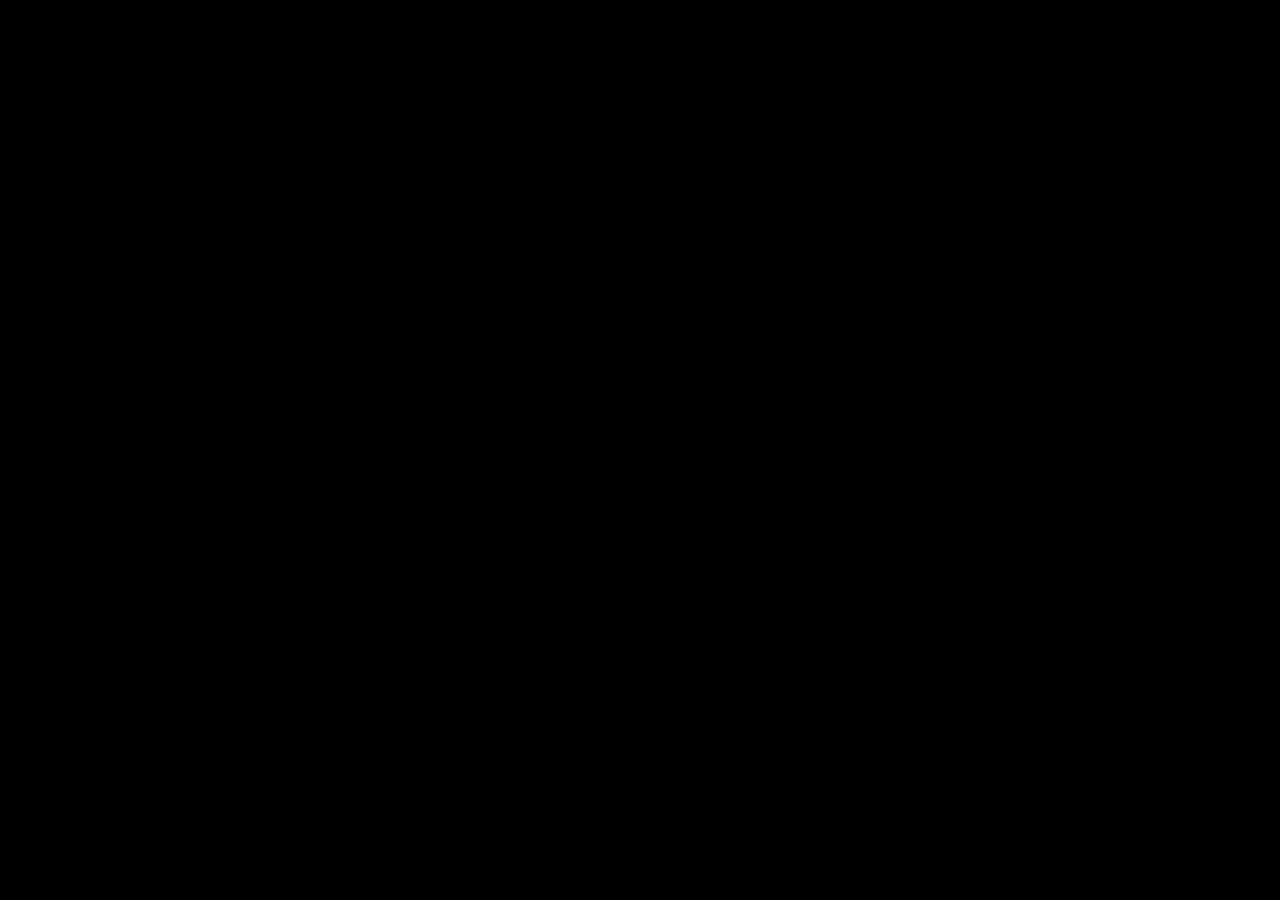
==== pp/index.html @ ae89a3e9 "[수정] 5회차 컨펌" ====
<!DOCTYPE html>
<html lang="en">
<head>
    <meta charset="UTF-8">
    <title>Title</title>
    <link rel="stylesheet" href="css/plugin/reset.css">
    <link rel="stylesheet" href="css/plugin/common.css">
    <link rel="stylesheet" href="css/style.css">

    <script src="js/plugin/jquery-1.8.1.min.js"></script>
    <script src="js/plugin/easing.js"></script>

</head>
<body>

<div class="posNum"></div>

<button class="startPoint"></button>

<section id="container">

    <section id="section01"></section>

    <section id="section02"></section>

    <section id="section03"></section>

    <section id="section04"></section>

    <section id="section05"></section>

</section>


<script src="js/plugin/gsap.js"></script>
<script src="js/plugin/scrollTrigger.js"></script>
<script src="js/scrollbar.js"></script>
<script src='https://unpkg.com/smooth-scrollbar@latest/dist/plugins/overscroll.js'></script>
<script src="js/setting.js"></script>
<script src="js/main.js"></script>


</body>
</html>
---- pp/css/plugin/common.css ----
#container {
    width: 100vw;
    height: 100vh;
    position: relative;
    z-index: 10;
    /*overflow: hidden;*/
    background: black;
}


.scroll-content > section{
    width: 100vw;
    height: 100vh;
    position: relative;
    overflow: hidden;
}


.scroll-content > section:nth-child(even){
    background: red;
}



.startPoint{
    width: 50px;
    height: 50px;
    position: fixed;
    right: 100px;
    bottom: 100px;
    z-index: 899998989;
    background: black;
    border: none;
    outline: none;
    cursor: pointer;

}


.posNum {
    position: fixed;
    left: 50%;
    top: 50%;
    width: 300px;
    height: 50px;
    margin: -25px 0 0 -150px;
    background: rgba(0,0,0,0.6);
    color: #fff;
    font-size: 20px;
    font-weight: bold;
    text-align: center;
    line-height: 50px;
    z-index: 9999;
}
---- pp/css/style.css ----
#section01{
    background: orange;
}


#section02{
    background: dodgerblue;
}

#section03{
    background: gray;
}

#section04{
    background: hotpink;
}


#section05{
    background: aqua;
}
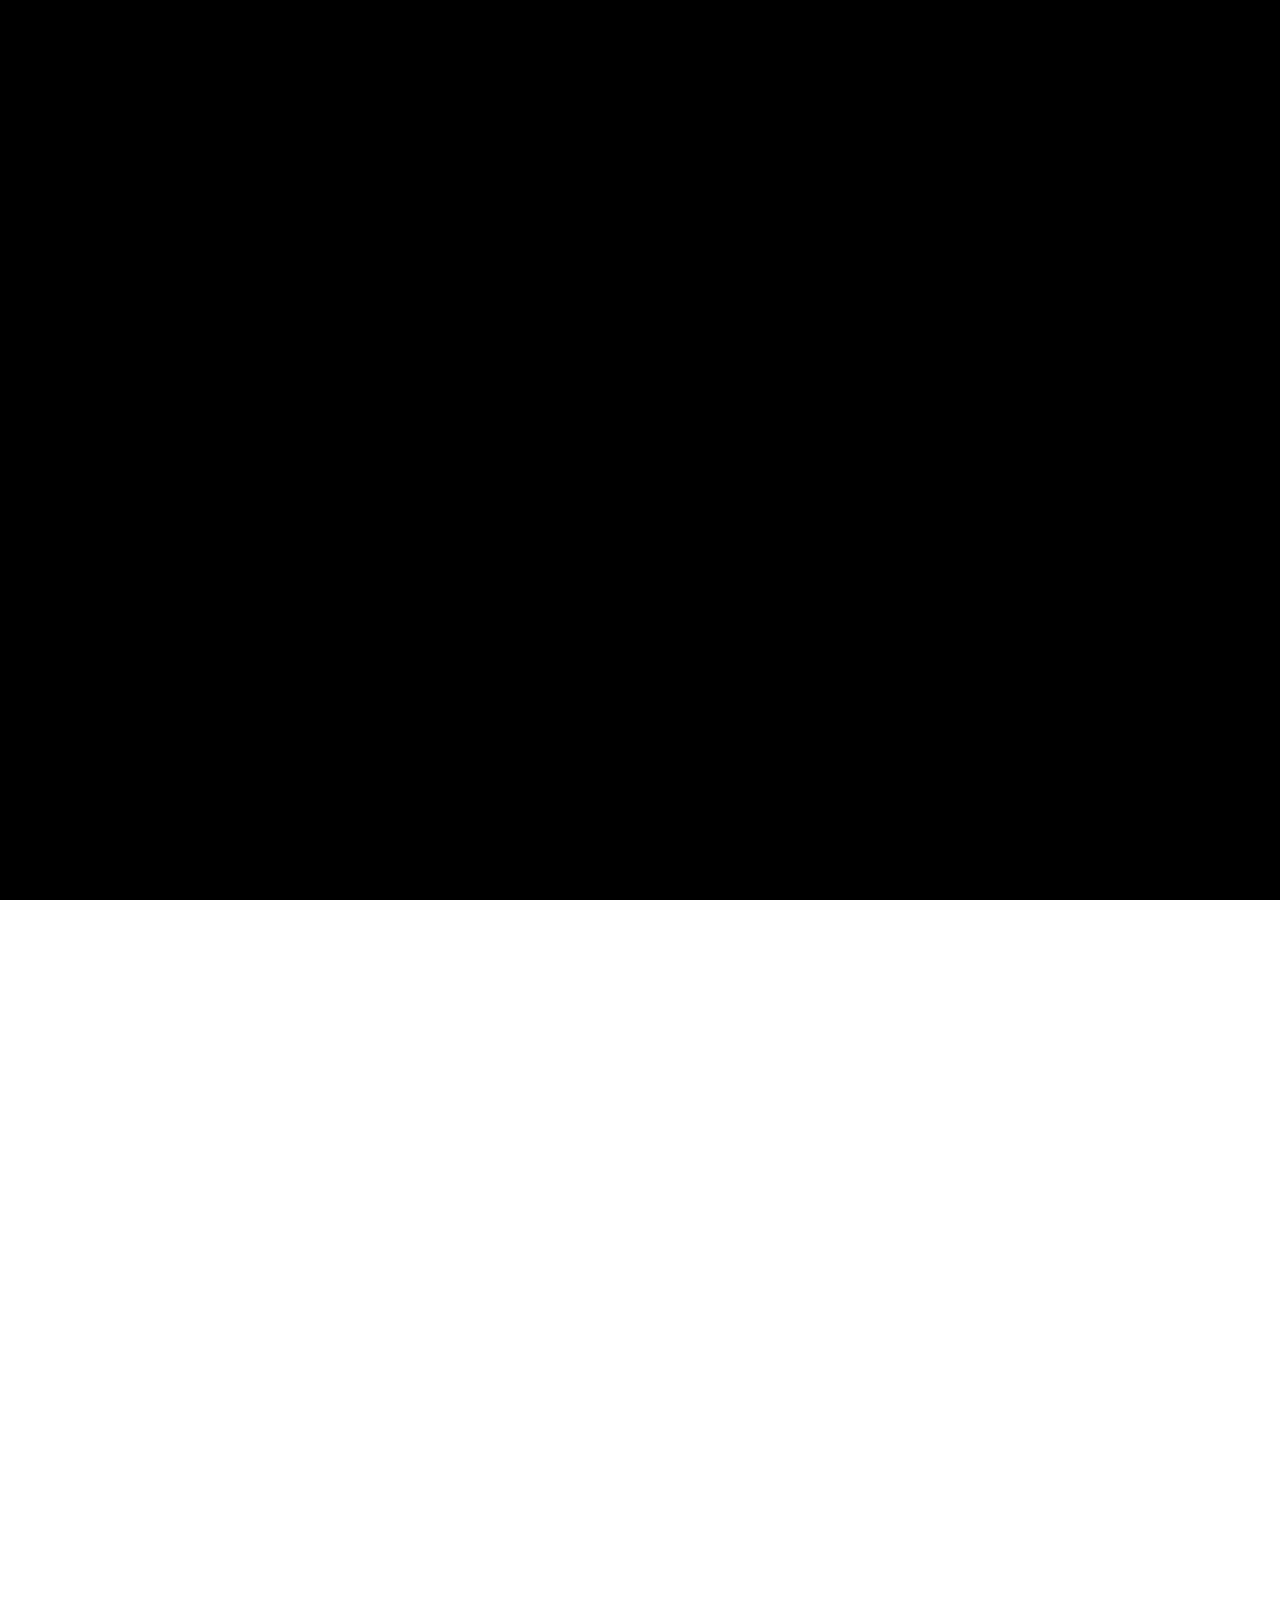
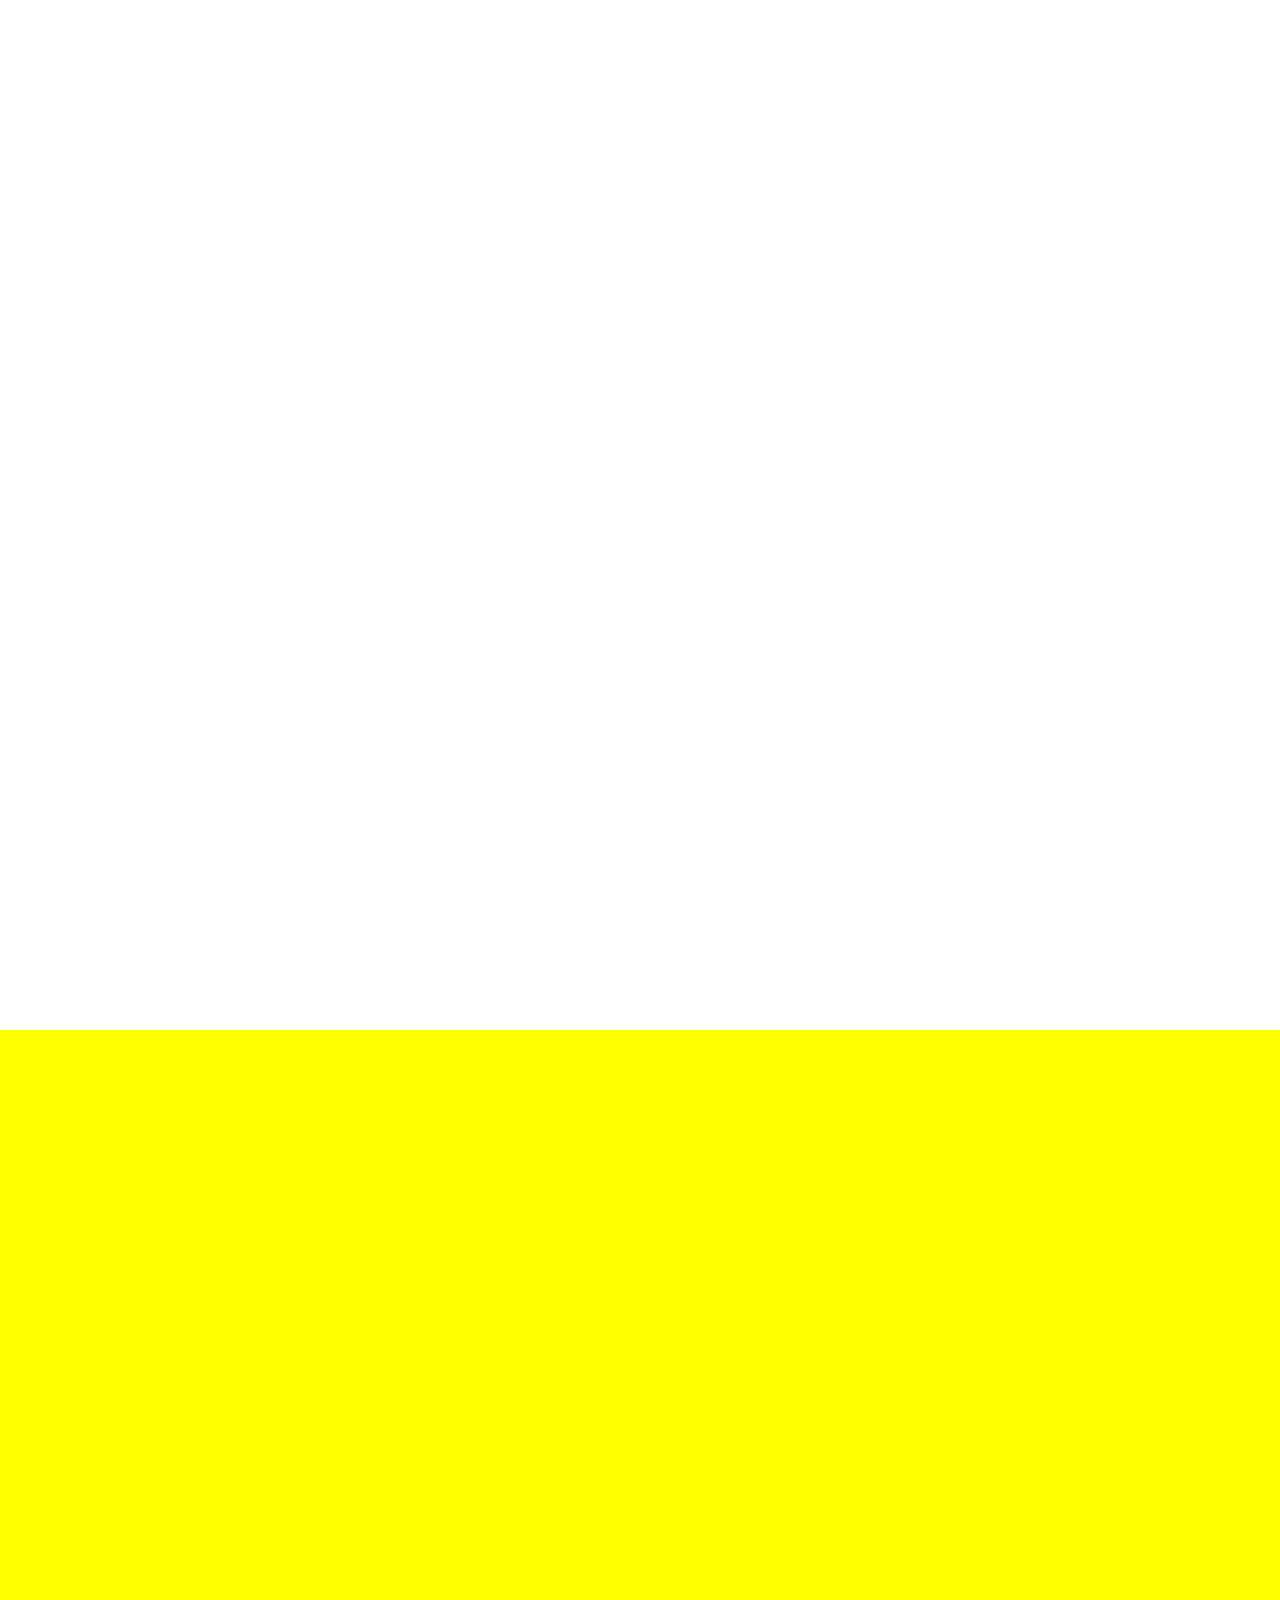
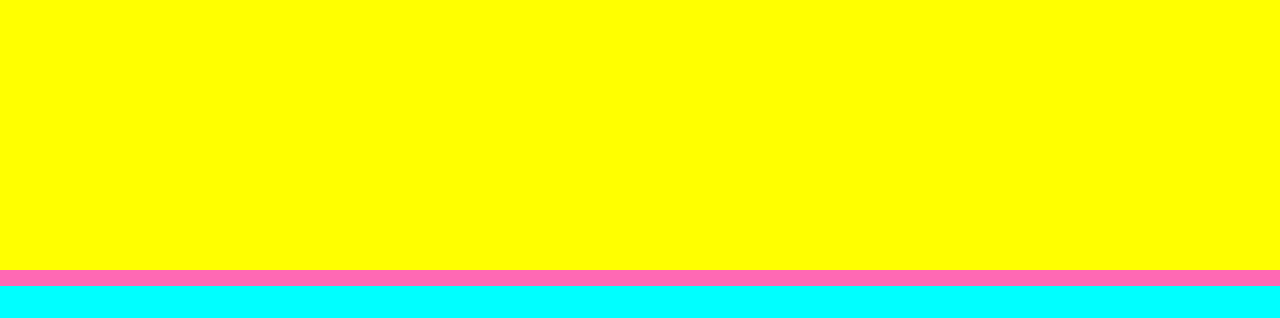
==== commit 0b24fc88: "0308일 작업" ====
--- a/pp/index.html
+++ b/pp/index.html
@@ -2,7 +2,7 @@
 <html lang="en">
 <head>
     <meta charset="UTF-8">
-    <title>Title</title>
+    <title>portfolio</title>
     <link rel="stylesheet" href="css/plugin/reset.css">
     <link rel="stylesheet" href="css/plugin/common.css">
     <link rel="stylesheet" href="css/style.css">
@@ -19,17 +19,170 @@
 
 <section id="container">
 
-    <section id="section01"></section>
+    <section id="section01">
 
-    <section id="section02"></section>
+        <div class="bg"><img src="img/page01/01/bg.png" alt=""></div>
 
-    <section id="section03"></section>
+        <div class="sc01_text">
 
-    <section id="section04"></section>
+            <div class="text01">
+                <div class="text"><img src="img/page01/01/text_01.png" alt=""></div>
+            </div>
 
-    <section id="section05"></section>
+            <div class="text02">
+                <div class="text"><img src="img/page01/01/text_02.png" alt=""></div>
+            </div>
+
+            <div class="text03">
+                <div class="text"><img src="img/page01/01/text_03.png" alt=""></div>
+            </div>
+
+            <div class="text04">
+                <div class="text"><img src="img/page01/01/text_04.png" alt=""></div>
+            </div>
+
+        </div>
+
+
+    </section>
+
+    <section id="section02">
+
+        <div class="inner">
+
+            <div class="sc02_img">
+                <div class="img_01">
+                    <div><img src="img/page01/02/img_01.png" alt=""></div>
+                </div>
+                <div class="img_02">
+                    <div><img src="img/page01/02/img_02.png" alt=""></div>
+                </div>
+                <div class="img_03">
+                    <div><img src="img/page01/02/img_03.png" alt=""></div>
+                </div>
+                <div class="img_04">
+                    <div><img src="img/page01/02/img_04.png" alt=""></div>
+                </div>
+                <div class="img_05">
+                    <div><img src="img/page01/02/img_05.png" alt=""></div>
+                </div>
+                <div class="img_06">
+                    <div><img src="img/page01/02/img_06.png" alt=""></div>
+                </div>
+                <div class="img_07">
+                    <div><img src="img/page01/02/img_07.png" alt=""></div>
+                </div>
+                <div class="img_08">
+                    <div><img src="img/page01/02/img_08.png" alt=""></div>
+                </div>
+                <div class="img_09">
+                    <div><img src="img/page01/02/img_10.png" alt=""></div>
+                </div>
+                <div class="img_10">
+                    <div><img src="img/page01/02/img_09.png" alt=""></div>
+                </div>
+                <div class="img_11">
+                    <div><img src="img/page01/02/img_11.png" alt=""></div>
+                </div>
+
+            </div>
+
+        </div>
+
+    </section>
+
+    <section id="section03">
+        
+        <div class="inner">
+            
+            <div class="sc03_text">
+                <div class="text01">
+                    <div><img src="img/page01/03/text_01.png" alt=""></div>
+                </div>
+
+                <div class="text02">
+                    <div><img src="img/page01/03/img_01.png" alt=""></div>
+                </div>
+
+                <div class="text03">
+                    <div><img src="img/page01/03/text_02.png" alt=""></div>
+                </div>
+
+                <div class="text04">
+                    <div><img src="img/page01/03/text_03.png" alt=""></div>
+                </div>
+
+                <div class="text05">
+                    <div><img src="img/page01/03/text_04.png" alt=""></div>
+                </div>
+
+                <div class="text06">
+                    <div><img src="img/page01/03/text_05.png" alt=""></div>
+                </div>
+
+                <div class="text07">
+                    <div><img src="img/page01/03/text_06.png" alt=""></div>
+                </div>
+
+                <div class="text08">
+                    <div><img src="img/page01/03/text_07.png" alt=""></div>
+                </div>
+
+
+            </div>
+            
+        </div>
+        
+    </section>
+
+    <section id="section04">
+
+        <div class="inner">
+
+            <div class="bg"></div>
+            <div class="btn"></div>
+
+            <div class="sc04_text">
+                <div class="text_01">
+                    <div class="text01"><img src="img/page01/04/text_01.png" alt=""></div>
+
+                </div>
+
+            </div>
+
+        </div>
+
+    </section>
+
+    <section id="section05">
+
+        <div class="inner">
+
+            <div class="bg"><img src="img/page01/05/bg.png" alt=""></div>
+            <div class="text"><img src="img/page01/05/text_01.png" alt=""></div>
+
+        </div>
+    </section>
 
 </section>
+
+
+
+
+
+
+
+
+
+
+
+
+
+
+
+
+
+
 
 
 <script src="js/plugin/gsap.js"></script>
--- a/pp/css/style.css
+++ b/pp/css/style.css
@@ -1,18 +1,240 @@
 
-
+#container{
+
+}
 
 #section01{
-    background: orange;
-}
-
-
-#section02{
-    background: dodgerblue;
-}
+    width: 1920px;
+    height: 980px;
+    position: relative;
+    display: flex;
+    justify-content: center;
+    align-items: center;
+    flex-wrap: wrap;
+}
+
+#section01 .bg {
+    width: 1920px;
+    height: 980px;
+    position: relative;
+}
+
+
+#section01 .sc01_text {
+    width: 1600px;
+    height: 650px;
+    position: absolute;
+    display: flex;
+    /*align-content: space-between;*/
+    flex-wrap: wrap;
+}
+
+#section01 .sc01_text .text01 {
+    width:409px;
+    height: 193px;
+    position: absolute;
+    left: 450px;
+    top: 0;
+}
+
+#section01 .sc01_text .text02 {
+    width:1049px;
+    height: 200px;
+    position: absolute;
+    left: 0;
+    top: 220px;
+}
+
+#section01 .sc01_text .text03 {
+    width: 1188px;
+    height: 193px;
+    position: absolute;
+    right: 0;
+    top: 450px;
+}
+
+#section01 .sc01_text .text04 {
+    width: 362px;
+    height: 130px;
+    position: absolute;
+    left: 0;
+    bottom:10px;
+}
+
+
+
+
+
+#section02 {
+    width: 1920px;
+    height: 1650px;
+    position: relative;
+    background-color: white;
+    display: flex;
+    justify-content: center;
+}
+
+#section02 .inner {
+    width: 1600px;
+    height: 1400px;
+    position: relative;
+    display: flex;
+    justify-content: center;
+}
+
+#section02 .inner .sc02_img{
+    width: 868px;
+    height: 1396px;
+    position: relative;
+    display: flex;
+    justify-content: center;
+    flex-wrap:wrap;
+}
+
+
+#section02 .inner .sc02_img .img_01{
+    width: 868px;
+    height: 271px;
+    position: absolute;
+    left: 0;
+    top: 100px;
+}
+
+#section02 .inner .sc02_img .img_02{
+    width: 165px;
+    height: 236px;
+    position: absolute;
+    left: 100px;
+    top: 200px;
+}
+
+#section02 .inner .sc02_img .img_03{
+    width: 246px;
+    height: 126px;
+    position: absolute;
+    right: -100px;
+    top: 350px;
+}
+
+#section02 .inner .sc02_img .img_04{
+    width: 1023px;
+    height: 261px;
+    position: absolute;
+    left: -280px;
+    top: 480px;
+}
+
+#section02 .inner .sc02_img .img_05{
+    width: 305px;
+    height: 258px;
+    position: absolute;
+    right: -200px;
+    top: 600px;
+}
+
+#section02 .inner .sc02_img .img_06{
+    width: 291px;
+    height: 94px;
+    position: absolute;
+    left: -400px;
+    top: 850px;
+}
+
+
+#section02 .inner .sc02_img .img_07{
+    width: 165px;
+    height: 236px;
+    position: absolute;
+    right: 200px;
+    top: 600px
+}
+
+#section02 .inner .sc02_img .img_08{
+    width: 1341px;
+    height: 235px;
+    position: absolute;
+    left: -100px;
+    bottom: 400px;
+}
+
+#section02 .inner .sc02_img .img_10{
+    width: 166px;
+    height: 236px;
+    position: absolute;
+    left: 150px;
+    bottom: 300px;
+}
+
+#section02 .inner .sc02_img .img_09{
+    width: 1247px;
+    height: 228px;
+    position: absolute;
+    left: -200px;
+    bottom: 130px;
+}
+
+#section02 .inner .sc02_img .img_11{
+    width: 892px;
+    height: 211px;
+    position: absolute;
+    left: -100px;
+    bottom: -150px;
+}
+
+
+
+
+
 
 #section03{
-    background: gray;
-}
+    width: 1920px;
+    height: 840px;
+    position: relative;
+    background: yellow;
+
+}
+
+
+#section03 .inner {
+    width: 1920px;
+    height: 840px;
+    position: relative;
+    display: flex;
+    flex-wrap: wrap;
+    justify-content:center;
+}
+
+#section03 .inner.text01 {
+    width:1920px;
+    height: 41px;
+    position: absolute;
+    left: 100px;
+    top: 0;
+}
+
+#section03 .inner.text02 {
+    width:476px;
+    height: 529px;
+    position: absolute;
+    left: 0;
+    top: 0;
+}
+
+
+
+
+
+
+
+
+
+
+
+
+
+
+
+
 
 #section04{
     background: hotpink;
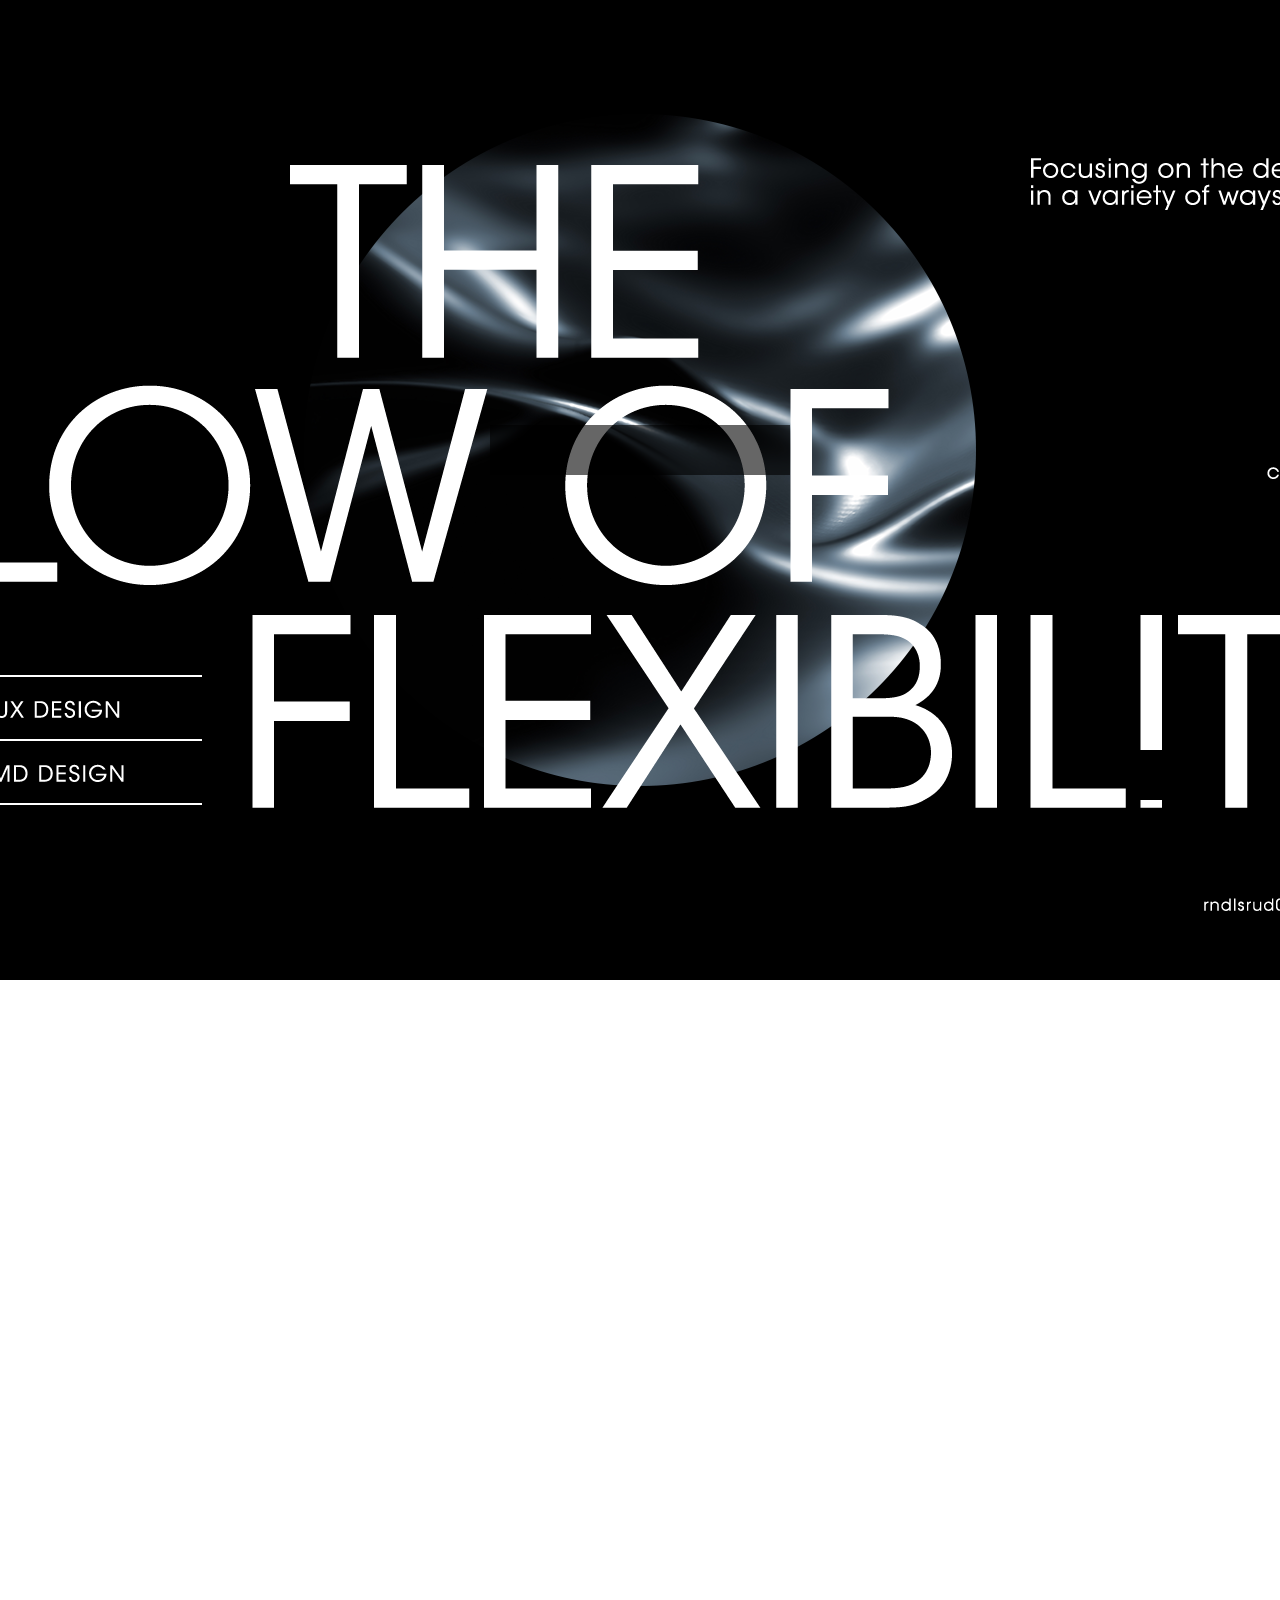
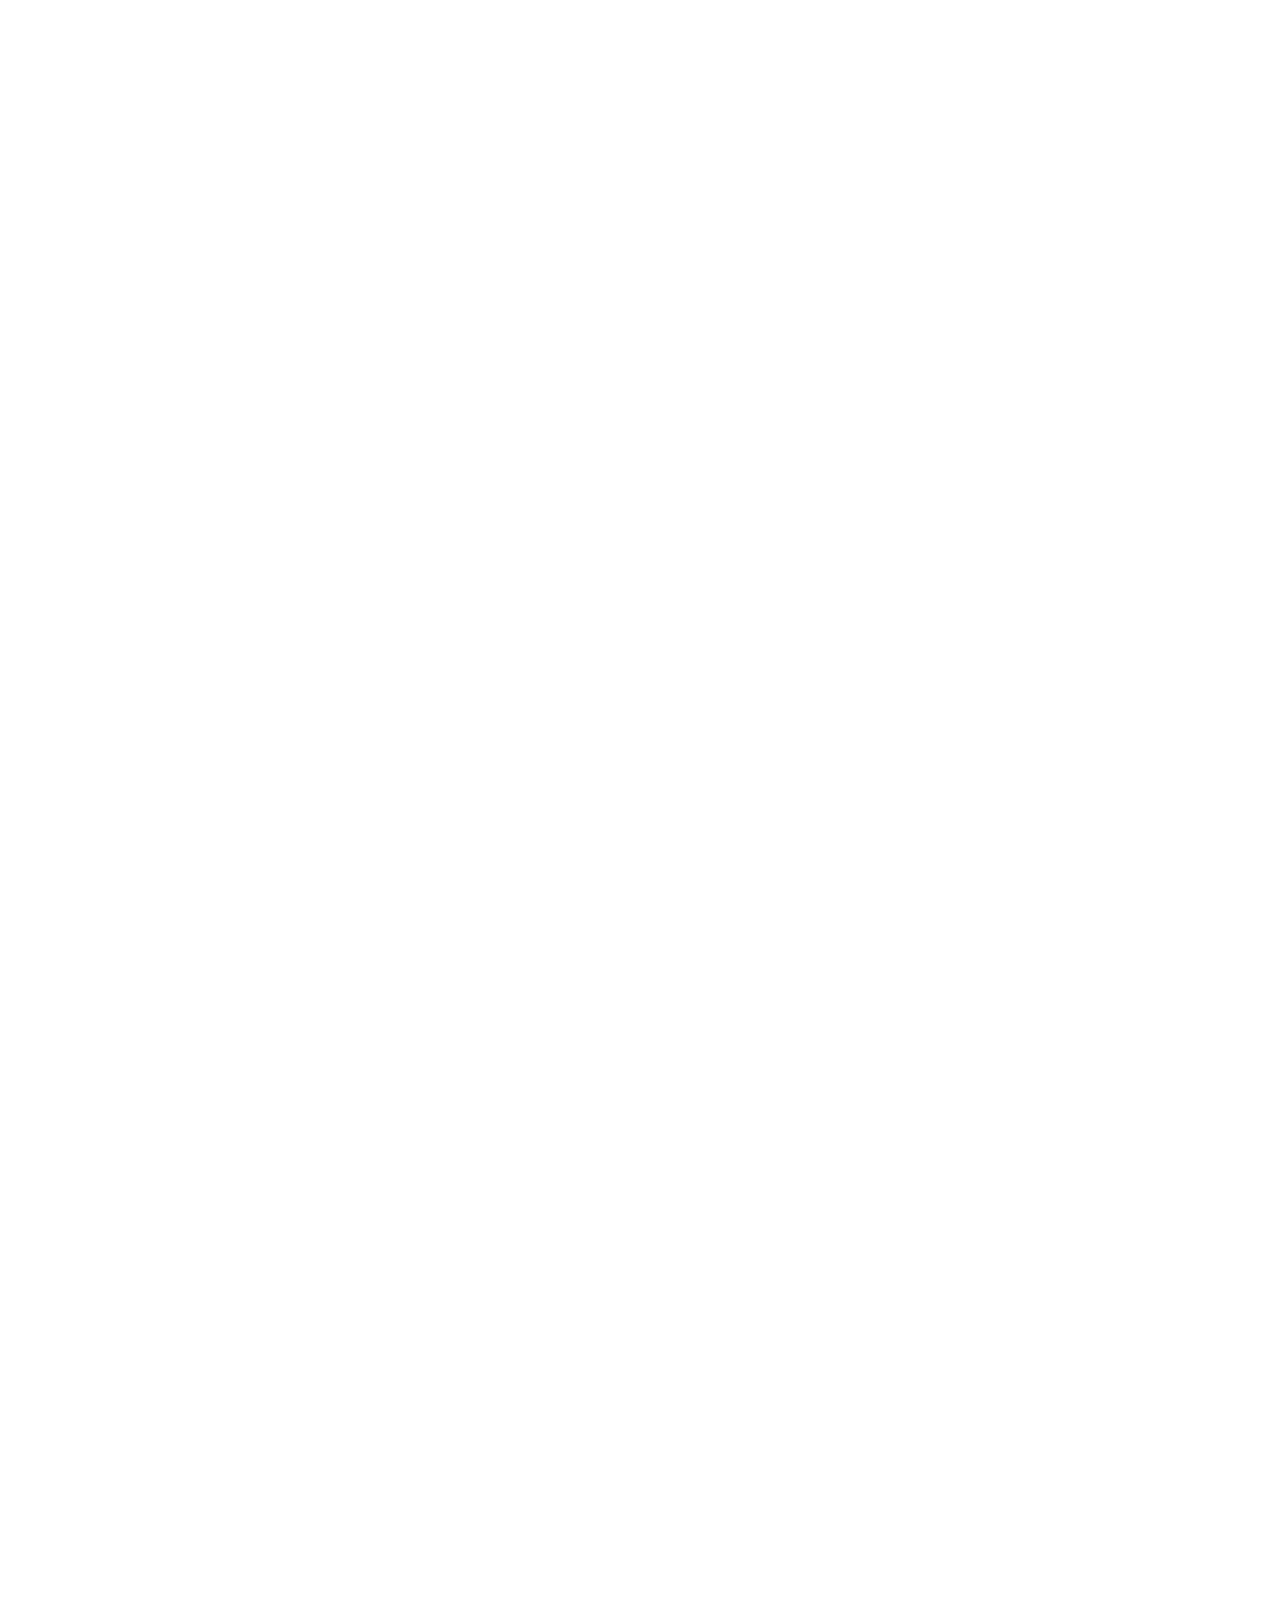
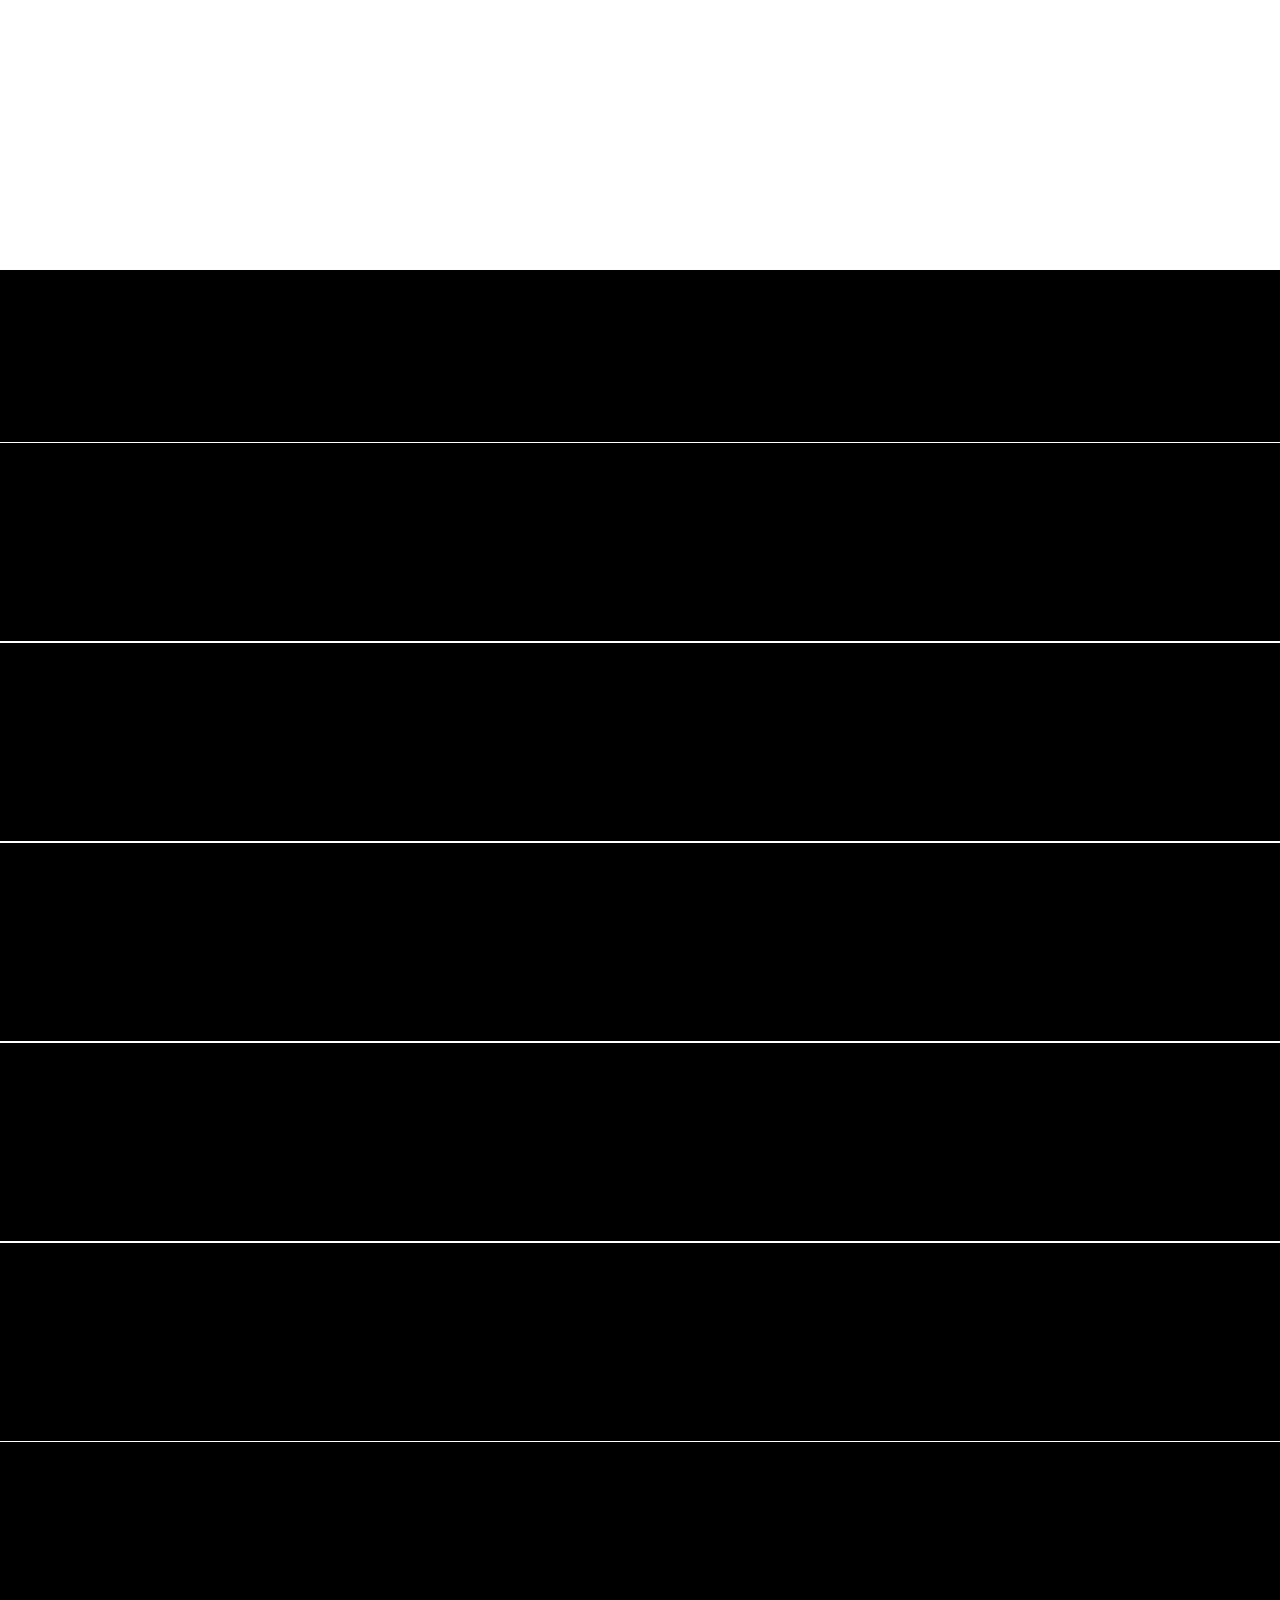
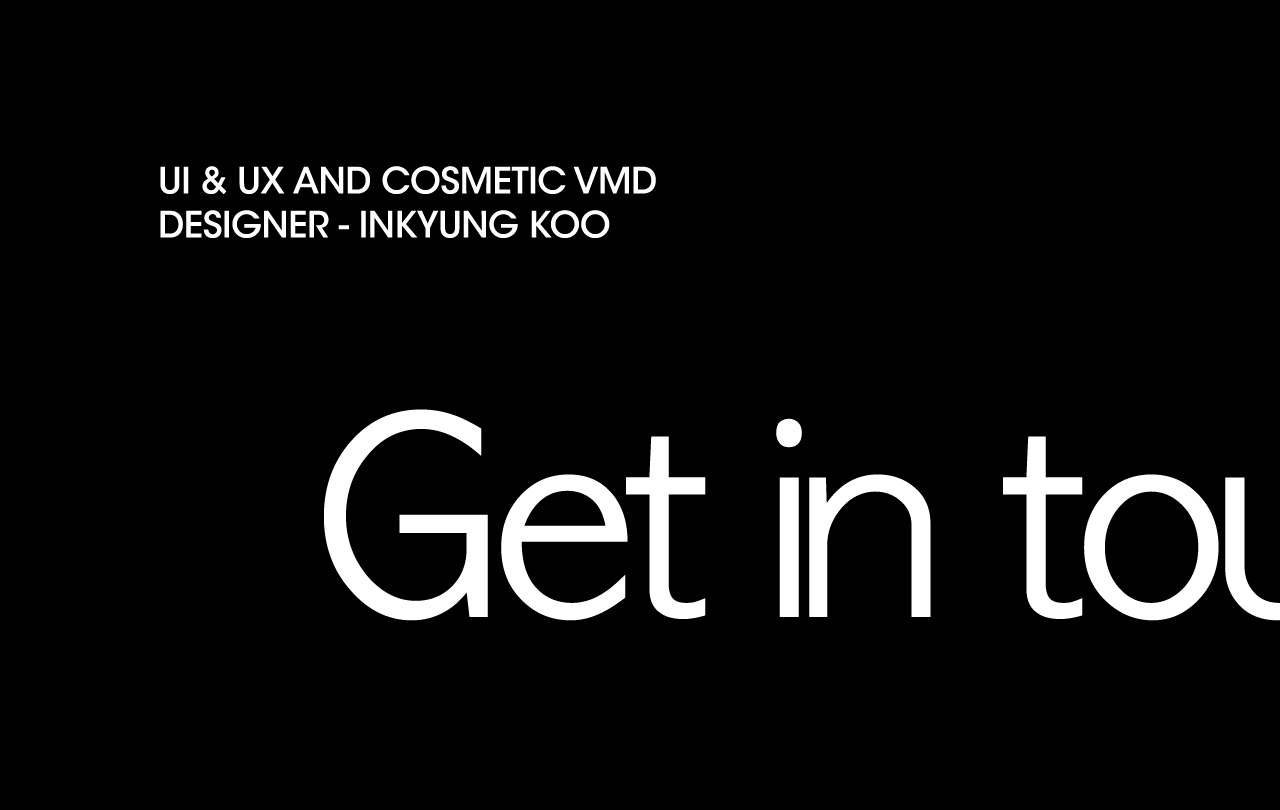
==== commit 1874f008: "0309작업" ====
--- a/pp/index.html
+++ b/pp/index.html
@@ -69,12 +69,12 @@
                 <div class="img_06">
                     <div><img src="img/page01/02/img_06.png" alt=""></div>
                 </div>
+                <div class="img_08">
+                    <div><img src="img/page01/02/img_08.png" alt=""></div>
+                </div>
                 <div class="img_07">
                     <div><img src="img/page01/02/img_07.png" alt=""></div>
                 </div>
-                <div class="img_08">
-                    <div><img src="img/page01/02/img_08.png" alt=""></div>
-                </div>
                 <div class="img_09">
                     <div><img src="img/page01/02/img_10.png" alt=""></div>
                 </div>
@@ -94,62 +94,141 @@
     <section id="section03">
         
         <div class="inner">
-            
-            <div class="sc03_text">
-                <div class="text01">
-                    <div><img src="img/page01/03/text_01.png" alt=""></div>
-                </div>
-
-                <div class="text02">
-                    <div><img src="img/page01/03/img_01.png" alt=""></div>
-                </div>
+
+            <div class="line"></div>
+
+            <div class="left">
+
+                    <div class="text01">
+                        <div><img src="img/page01/03/text_01.png" alt=""></div>
+                    </div>
+
+                    <div class="text02">
+                        <div><img src="img/page01/03/img_01.png" alt=""></div>
+                    </div>
+
+
+            </div>
+
+
+            <div class="right">
 
                 <div class="text03">
                     <div><img src="img/page01/03/text_02.png" alt=""></div>
                 </div>
 
-                <div class="text04">
-                    <div><img src="img/page01/03/text_03.png" alt=""></div>
-                </div>
-
-                <div class="text05">
-                    <div><img src="img/page01/03/text_04.png" alt=""></div>
-                </div>
-
-                <div class="text06">
-                    <div><img src="img/page01/03/text_05.png" alt=""></div>
-                </div>
-
-                <div class="text07">
-                    <div><img src="img/page01/03/text_06.png" alt=""></div>
-                </div>
-
-                <div class="text08">
-                    <div><img src="img/page01/03/text_07.png" alt=""></div>
-                </div>
-
+                <div class="img">
+
+                    <div class="tag_01"></div>
+                    <div class="tag_02"></div>
+                    <div class="tag_03"></div>
+                    <div class="tag_04"></div>
+                    <div class="tag_05"></div>
+
+                </div>
 
             </div>
             
         </div>
-        
+
     </section>
 
     <section id="section04">
 
         <div class="inner">
 
-            <div class="bg"></div>
-            <div class="btn"></div>
-
-            <div class="sc04_text">
-                <div class="text_01">
-                    <div class="text01"><img src="img/page01/04/text_01.png" alt=""></div>
-
-                </div>
-
-            </div>
-
+            <div id="text_box01">
+
+                <div class="btn"></div>
+                <div class="line01"></div>
+                <div class="line02"></div>
+
+                <div class="contents">
+                    <div class="text">
+                        <div class="text01"><img src="img/page01/04/01/01_01.png" alt=""></div>
+                        <div class="text02"><img src="img/page01/04/01/01_02.png" alt=""></div>
+                        <div class="text03"><img src="img/page01/04/01/01_03.png" alt=""></div>
+                        <div class="text04"><img src="img/page01/04/01/01_04.png" alt=""></div>
+                        <div class="text05"><img src="img/page01/04/01/01_05.png" alt=""></div>
+                    </div>
+
+                </div>
+            </div>
+
+
+            <div id="text_box02">
+
+                <div class="btn"></div>
+                <div class="line01"></div>
+                <div class="line02"></div>
+
+                <div class="contents">
+                    <div class="text">
+                        <div class="text01"><img src="img/page01/04/02/02_01.png" alt=""></div>
+                        <div class="text02"><img src="img/page01/04/02/02_02.png" alt=""></div>
+                        <div class="text03"><img src="img/page01/04/02/02_03.png" alt=""></div>
+                        <div class="text04"><img src="img/page01/04/02/02_04.png" alt=""></div>
+                        <div class="text05"><img src="img/page01/04/02/02_05.png" alt=""></div>
+                    </div>
+
+                </div>
+            </div>
+
+            <div id="text_box03">
+
+                <div class="btn"></div>
+                <div class="line01"></div>
+                <div class="line02"></div>
+
+                <div class="contents">
+                    <div class="text">
+                        <div class="text01"><img src="img/page01/04/03/03_01.png" alt=""></div>
+                        <div class="text02"><img src="img/page01/04/03/03_02.png" alt=""></div>
+                        <div class="text03"><img src="img/page01/04/03/03_03.png" alt=""></div>
+                        <div class="text04"><img src="img/page01/04/03/03_04.png" alt=""></div>
+                        <div class="text05"><img src="img/page01/04/03/03_05.png" alt=""></div>
+                    </div>
+
+                </div>
+            </div>
+
+
+            <div id="text_box04">
+
+                <div class="btn"></div>
+                <div class="line01"></div>
+                <div class="line02"></div>
+
+                <div class="contents">
+                    <div class="text">
+                        <div class="text01"><img src="img/page01/04/04/04_01.png" alt=""></div>
+                        <div class="text02"><img src="img/page01/04/04/04_02.png" alt=""></div>
+                        <div class="text03"><img src="img/page01/04/04/04_03.png" alt=""></div>
+                        <div class="text04"><img src="img/page01/04/04/04_04.png" alt=""></div>
+                        <div class="text05"><img src="img/page01/04/04/04_05.png" alt=""></div>
+                    </div>
+
+                </div>
+            </div>
+
+
+            <div id="text_box05">
+
+                <div class="btn"></div>
+                <div class="line01"></div>
+                <div class="line02"></div>
+
+                <div class="contents">
+                    <div class="text">
+                        <div class="text01"><img src="img/page01/04/05/05_01.png" alt=""></div>
+                        <div class="text02"><img src="img/page01/04/05/05_02.png" alt=""></div>
+                        <div class="text03"><img src="img/page01/04/05/05_03.png" alt=""></div>
+                        <div class="text04"><img src="img/page01/04/05/05_04.png" alt=""></div>
+                        <div class="text05"><img src="img/page01/04/05/05_05.png" alt=""></div>
+                    </div>
+
+                </div>
+            </div>
         </div>
 
     </section>
--- a/pp/css/style.css
+++ b/pp/css/style.css
@@ -1,11 +1,18 @@
+
+body {
+    margin: 0 auto;
+}
+
 
 #container{
-
+    background-color: white;
 }
 
 #section01{
-    width: 1920px;
+    margin: 0 auto;
+    width: 100vw;
     height: 980px;
+    background: black;
     position: relative;
     display: flex;
     justify-content: center;
@@ -66,7 +73,8 @@
 
 
 #section02 {
-    width: 1920px;
+    margin: 0 auto;
+    width: 100vw;
     height: 1650px;
     position: relative;
     background-color: white;
@@ -91,6 +99,32 @@
     flex-wrap:wrap;
 }
 
+#section02 .inner .sc02_img >div{
+    width: 1600px;
+    height: 1400px;
+    transform: translateY(30px);
+    opacity: 0;
+    transition: all .5s;
+}
+
+#section02.on .inner .sc02_img >div{
+    transform: translateY(0);
+    opacity: 1;
+    transition: all .5s;
+}
+
+#section02.on .inner .sc02_img >div:nth-child(1){transition-delay: 0.5s}
+#section02.on .inner .sc02_img >div:nth-child(2){transition-delay: 1.5s}
+#section02.on .inner .sc02_img >div:nth-child(3){transition-delay: 0.8s}
+#section02.on .inner .sc02_img >div:nth-child(4){transition-delay: 2.0s}
+#section02.on .inner .sc02_img >div:nth-child(5){transition-delay: 2.0s}
+#section02.on .inner .sc02_img >div:nth-child(6){transition-delay: 2.2s}
+#section02.on .inner .sc02_img >div:nth-child(7){transition-delay: 2.8s}
+#section02.on .inner .sc02_img >div:nth-child(8){transition-delay: 3.2s}
+#section02.on .inner .sc02_img >div:nth-child(9){transition-delay: 3.6s}
+#section02.on .inner .sc02_img >div:nth-child(10){transition-delay: 4.0s}
+#section02.on .inner .sc02_img >div:nth-child(11){transition-delay: 4.5s}
+
 
 #section02 .inner .sc02_img .img_01{
     width: 868px;
@@ -187,70 +221,616 @@
 
 
 #section03{
-    width: 1920px;
+    margin: 0 auto;
+    width: 100vw;
     height: 840px;
-    position: relative;
-    background: yellow;
-
-}
-
+    background: white;
+    position: relative;
+}
 
 #section03 .inner {
-    width: 1920px;
+    width: 1600px;
     height: 840px;
-    position: relative;
-    display: flex;
-    flex-wrap: wrap;
-    justify-content:center;
-}
-
-#section03 .inner.text01 {
-    width:1920px;
+    margin: 0 auto;
+    display: flex;
+    flex-wrap: wrap;
+    justify-content: space-between;
+    align-items: center;
+}
+
+#section03 .inner >div{
+    width: 1600px;
+    height: 840px;
+    transform: translateY(30px);
+    opacity: 0;
+    transition: all .5s;
+}
+
+#section03.on .inner>div{
+    transform: translateY(0);
+    opacity: 1;
+    transition: all .5s;
+}
+
+#section03.on .inner>div:nth-child(1){transition-delay: 0.8s}
+#section03.on .inner>div:nth-child(2){transition-delay: 1.6s}
+#section03.on .inner>div:nth-child(3){transition-delay: 2.0s}
+
+
+#section03 .inner .line {
+    width: 1600px;
+    height: 3px;
+    background: black;
+    position: relative;
+}
+
+#section03 .inner .left {
+    width: 700px;
+    height: 840px;
+    position: relative;
+}
+
+#section03 .inner .right {
+    width: 900px;
+    height: 840px;
+    position: relative;
+}
+
+#section03 .inner .left .text01 {
+    width:280px;
     height: 41px;
     position: absolute;
-    left: 100px;
-    top: 0;
-}
-
-#section03 .inner.text02 {
+    left: 120px;
+    top: 100px;
+}
+
+#section03 .inner .left .text02 {
     width:476px;
     height: 529px;
     position: absolute;
+    left: 120px;
+    top: 200px;
+}
+
+#section03 .inner .right .text03{
+    width: 749px;
+    height: 167px;
+    position: absolute;
+    right: 100px;
+    top: 220px;
+}
+
+#section03 .inner .right .img{
+    width: 750px;
+    height: 230px;
+    position: absolute;
+    right: 100px;
+    bottom: 130px;
+    display: flex;
+    flex-wrap: wrap;
+    justify-content: start;
+    align-content: space-between;
+    /*background-color: orange;*/
+}
+
+#section03 .inner .right .img >div{
+    margin-left: 5px;
+}
+
+
+#section03 .inner .right .img .tag_01 {
+    width: 484px;
+    height: 63px;
+    background: url("../img/page01/03/tag/tag_01.png") no-repeat;
+}
+
+#section03 .inner .right .img .tag_01:hover{
+    background: url("../img/page01/03/tag/tag_01_bk.png") no-repeat;
+}
+
+#section03 .inner .right .img .tag_02 {
+    width: 255px;
+    height: 63px;
+    background: url("../img/page01/03/tag/tag_02.png")no-repeat;
+}
+
+#section03 .inner .right .img .tag_02:hover{
+    background: url("../img/page01/03/tag/tag_02_bk.png")no-repeat;
+}
+
+#section03 .inner .right .img .tag_03 {
+    width: 243px;
+    height: 63px;
+    background: url("../img/page01/03/tag/tag_03.png")no-repeat;
+}
+
+#section03 .inner .right .img .tag_03:hover{
+    background: url("../img/page01/03/tag/tag_03_bk.png")no-repeat;
+}
+
+#section03 .inner .right .img .tag_02:hover{
+    background: url("../img/page01/03/tag/tag_02_bk.png")no-repeat;
+}
+
+#section03 .inner .right .img .tag_04 {
+    width: 312px;
+    height: 63px;
+    background: url("../img/page01/03/tag/tag_04.png")no-repeat;
+}
+
+#section03 .inner .right .img .tag_04:hover{
+    background: url("../img/page01/03/tag/tag_04_bk.png")no-repeat;
+}
+
+#section03 .inner .right .img .tag_02:hover{
+    background: url("../img/page01/03/tag/tag_02_bk.png")no-repeat;
+}
+
+#section03 .inner .right .img .tag_05 {
+    width: 376px;
+    height: 63px;
+    background: url("../img/page01/03/tag/tag_05.png")no-repeat;
+}
+
+#section03 .inner .right .img .tag_05:hover{
+    background: url("../img/page01/03/tag/tag_05_bk.png")no-repeat;
+}
+
+
+
+
+
+#section04{
+    margin: 0 auto;
+    width: 100vw;
+    height: 1420px;
+    background: black;
+    display: flex;
+    justify-content: center;
+    align-items: center;
+    align-content: space-between;
+}
+
+#section04 .inner {
+    width: 1600px;
+    height: 1076px;
+    position: relative;
+}
+
+#text_box01 {
+    width: 1600px;
+    height: 200px;
+    position: relative;
+    display: flex;
+    flex-wrap: wrap;
+    align-content: space-between;
+}
+
+#text_box01 .line01 {
+    width: 1600px;
+    height: 1px;
+    background-color: white;
+    position: absolute;
     left: 0;
     top: 0;
 }
 
-
-
-
-
-
-
-
-
-
-
-
-
-
-
-
-
-#section04{
-    background: hotpink;
+#text_box01 .line02 {
+    width: 1600px;
+    height: 1px;
+    background-color: white;
+    position: absolute;
+    left: 0;
+    bottom: 0;
+}
+
+#text_box01 .btn {
+    width: 150px;
+    height: 150px;
+    background: url("../img/page01/04/btn.png") no-repeat;
+    position: absolute;
+    right: -90px;
+    top: 30px;
+}
+
+#text_box01 .btn:hover{
+    background: url("../img/page01/04/btn_01.png") no-repeat;
+}
+
+#text_box01 .contents {
+    width: 1600px;
+    height: 195px;
+    position: relative;
+    /*background-color: dodgerblue;*/
+    display: flex;
+    justify-content: center;
+    align-items: center;
+}
+
+#text_box01 .text {
+    width: 1370px;
+    height: 71px;
+    position: absolute;
+    display: flex;
+    justify-content: center;
+    /*background-color: dodgerblue;*/
+}
+
+#text_box01 .text .text02{
+    width: 119px;
+    height: 74px;
+    overflow: hidden;
+    transition: all .5s;
+    margin-left: 6px;
+    margin-right: 6px;
+}
+
+#text_box01 .text .text04{
+    width: 74px;
+    height: 74px;
+    overflow: hidden;
+    transition: all .5s;
+    margin-left: 6px;
+    margin-right: 6px;
+}
+
+
+
+
+
+#text_box02 {
+    width: 1600px;
+    height: 200px;
+    position: relative;
+    display: flex;
+    flex-wrap: wrap;
+    align-content: space-between;
+}
+
+#text_box02 .line01 {
+    width: 1600px;
+    height: 1px;
+    background-color: white;
+    position: absolute;
+    left: 0;
+    top: 0;
+}
+
+#text_box02 .line02 {
+    width: 1600px;
+    height: 1px;
+    background-color: white;
+    position: absolute;
+    left: 0;
+    bottom: 0;
+}
+
+#text_box02 .btn {
+    width: 150px;
+    height: 150px;
+    background: url("../img/page01/04/btn.png") no-repeat;
+    position: absolute;
+    right: -90px;
+    top: 30px;
+}
+
+#text_box02 .btn:hover{
+    background: url("../img/page01/04/btn_01.png") no-repeat;
+}
+
+#text_box02 .contents {
+    width: 1600px;
+    height: 195px;
+    position: relative;
+    /*background-color: dodgerblue;*/
+    display: flex;
+    justify-content: center;
+    align-items: center;
+}
+
+#text_box02 .text {
+    width: 1370px;
+    height: 71px;
+    position: absolute;
+    display: flex;
+    justify-content: center;
+    /*background-color: dodgerblue;*/
+}
+
+#text_box02 .text .text02{
+    width: 142px;
+    height: 74px;
+    overflow: hidden;
+    transition: all .5s;
+    margin-left: 6px;
+    margin-right: 6px;
+}
+
+#text_box02 .text .text04{
+    width: 142px;
+    height: 74px;
+    overflow: hidden;
+    transition: all .5s;
+    margin-left: 6px;
+    margin-right: 6px;
+}
+
+
+
+
+
+#text_box03 {
+    width: 1600px;
+    height: 200px;
+    position: relative;
+    display: flex;
+    flex-wrap: wrap;
+    align-content: space-between;
+}
+
+#text_box03 .line01 {
+    width: 1600px;
+    height: 1px;
+    background-color: white;
+    position: absolute;
+    left: 0;
+    top: 0;
+}
+
+#text_box03 .line02 {
+    width: 1600px;
+    height: 1px;
+    background-color: white;
+    position: absolute;
+    left: 0;
+    bottom: 0;
+}
+
+#text_box03 .btn {
+    width: 150px;
+    height: 150px;
+    background: url("../img/page01/04/btn.png") no-repeat;
+    position: absolute;
+    right: -90px;
+    top: 30px;
+}
+
+#text_box03 .btn:hover{
+    background: url("../img/page01/04/btn_01.png");
+}
+
+#text_box03 .contents {
+    width: 1600px;
+    height: 195px;
+    position: relative;
+    /*background-color: dodgerblue;*/
+    display: flex;
+    justify-content: center;
+    align-items: center;
+}
+
+#text_box03 .text {
+    width: 1370px;
+    height: 71px;
+    position: absolute;
+    display: flex;
+    justify-content: center;
+    /*background-color: dodgerblue;*/
+}
+
+#text_box03 .text .text02{
+    width: 74px;
+    height: 74px;
+    overflow: hidden;
+    transition: all .5s;
+    margin-left: 6px;
+    margin-right: 6px;
+}
+
+#text_box03 .text .text04{
+    width: 74px;
+    height: 74px;
+    overflow: hidden;
+    transition: all .5s;
+    margin-left: 6px;
+    margin-right: 6px;
+}
+
+
+
+#text_box04 {
+    width: 1600px;
+    height: 200px;
+    position: relative;
+    display: flex;
+    flex-wrap: wrap;
+    align-content: space-between;
+}
+
+#text_box04 .line01 {
+    width: 1600px;
+    height: 1px;
+    background-color: white;
+    position: absolute;
+    left: 0;
+    top: 0;
+}
+
+#text_box04 .line02 {
+    width: 1600px;
+    height: 1px;
+    background-color: white;
+    position: absolute;
+    left: 0;
+    bottom: 0;
+}
+
+#text_box04 .btn {
+    width: 150px;
+    height: 150px;
+    background: url("../img/page01/04/btn.png") no-repeat;
+    position: absolute;
+    right: -90px;
+    top: 30px;
+}
+
+#text_box04 .btn:hover{
+    background: url("../img/page01/04/btn_01.png") no-repeat;
+}
+
+
+#text_box04 .contents {
+    width: 1600px;
+    height: 195px;
+    position: relative;
+    /*background-color: dodgerblue;*/
+    display: flex;
+    justify-content: center;
+    align-items: center;
+}
+
+#text_box04 .text {
+    width: 1370px;
+    height: 71px;
+    position: absolute;
+    display: flex;
+    justify-content: center;
+    /*background-color: dodgerblue;*/
+}
+
+#text_box04 .text .text02{
+    width: 119px;
+    height: 74px;
+    overflow: hidden;
+    transition: all .5s;
+    margin-left: 6px;
+    margin-right: 6px;
+}
+
+#text_box04 .text .text04{
+    width: 119px;
+    height: 74px;
+    overflow: hidden;
+    transition: all .5s;
+    margin-left: 6px;
+    margin-right: 6px;
+}
+
+
+
+#text_box05 {
+    width: 1600px;
+    height: 200px;
+    position: relative;
+    display: flex;
+    flex-wrap: wrap;
+    align-content: space-between;
+}
+
+#text_box05 .line01 {
+    width: 1600px;
+    height: 1px;
+    background-color: white;
+    position: absolute;
+    left: 0;
+    top: 0;
+}
+
+#text_box05 .line02 {
+    width: 1600px;
+    height: 1px;
+    background-color: white;
+    position: absolute;
+    left: 0;
+    bottom: 0;
+}
+
+#text_box05 .btn {
+    width: 150px;
+    height: 150px;
+    background: url("../img/page01/04/btn.png") no-repeat;
+    position: absolute;
+    right: -90px;
+    top: 30px;
+}
+
+#text_box05 .btn:hover{
+    background: url("../img/page01/04/btn_01.png") no-repeat;
+}
+
+
+
+
+#text_box05 .contents {
+    width: 1600px;
+    height: 195px;
+    position: relative;
+    /*background-color: dodgerblue;*/
+    display: flex;
+    justify-content: center;
+    align-items: center;
+}
+
+#text_box05 .text {
+    width: 1370px;
+    height: 71px;
+    position: absolute;
+    display: flex;
+    justify-content: center;
+    /*background-color: dodgerblue;*/
+}
+
+#text_box05 .text .text02{
+    width: 74px;
+    height: 74px;
+    overflow: hidden;
+    transition: all .5s;
+    margin-left: 6px;
+    margin-right: 6px;
+}
+
+#text_box05 .text .text04{
+    width: 119px;
+    height: 74px;
+    overflow: hidden;
+    transition: all .5s;
+    margin-left: 6px;
+    margin-right: 6px;
 }
 
 
 #section05{
-    background: aqua;
-}
-
-
-
-
-
-
-
-
-
-
+    margin: 0 auto;
+    width: 100vw;
+    height:720px;
+    background: black;
+    position: relative;
+}
+
+#section05 .inner {
+    margin: 0 auto;
+    width: 1920px;
+    height:700px;
+    position: relative;
+    display: flex;
+    flex-wrap: wrap;
+    justify-content: center;
+    align-items: center;
+}
+
+#section05 .inner .bg {
+    width: 1920px;
+    height:687px;
+    position: relative;
+}
+
+#section05 .inner .text {
+    width:1272px;
+    height: 212px;
+    position: absolute;
+    margin-top: 150px;
+}
+
+
+
+
